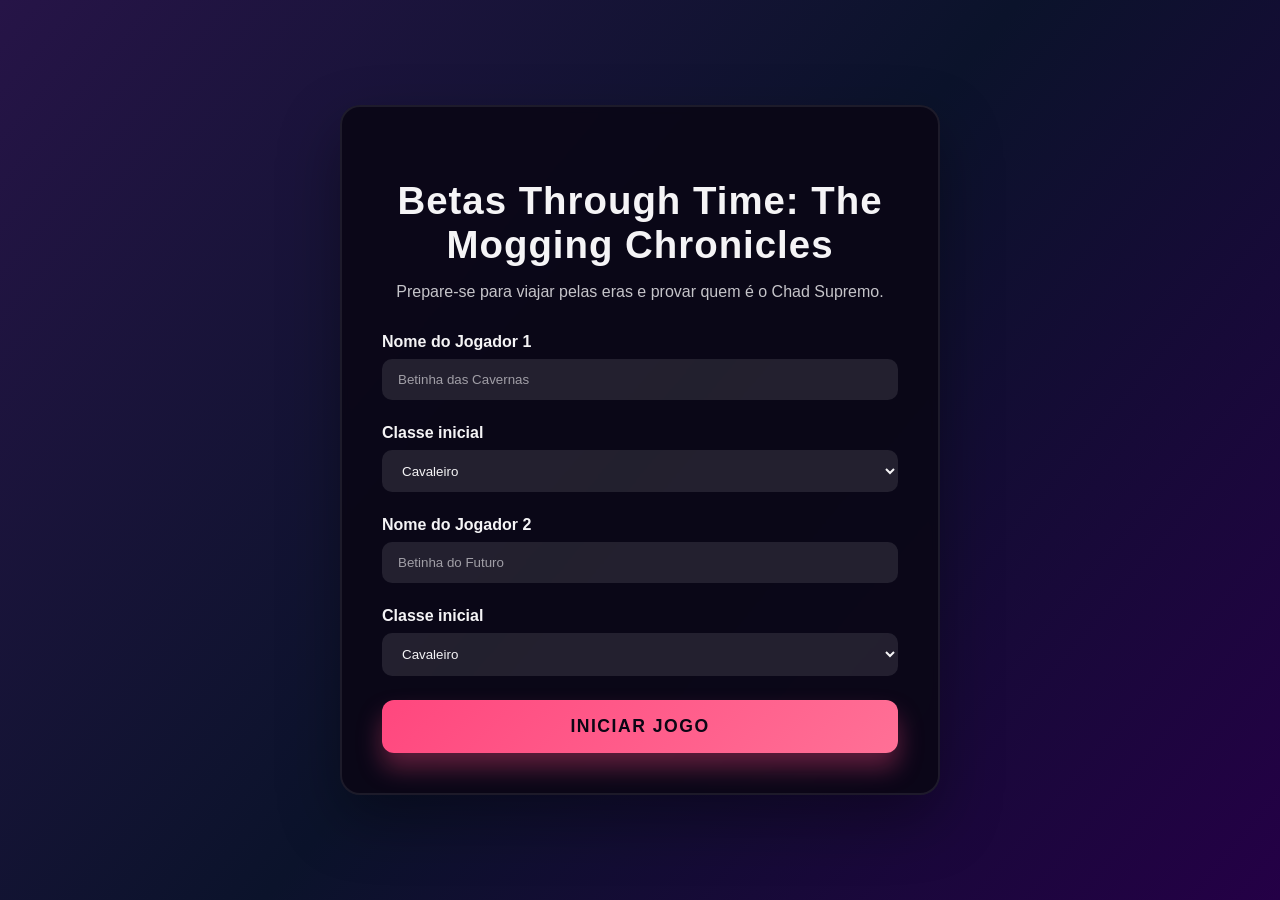
==== index.html @ 87194bad "Expand movesets and visual feedback" ====
<!DOCTYPE html>
<html lang="pt-BR">
<head>
    <meta charset="UTF-8">
    <meta name="viewport" content="width=device-width, initial-scale=1.0">
    <title>Betas Through Time: The Mogging Chronicles</title>
    <link rel="stylesheet" href="css/main.css">
</head>
<body class="index-body">
    <main class="menu-container">
        <section class="menu-card">
            <h1>Betas Through Time: The Mogging Chronicles</h1>
            <p class="menu-intro">Prepare-se para viajar pelas eras e provar quem é o Chad Supremo.</p>
            <form id="setup-form" action="game.html" method="get" class="setup-form">
                <div class="field-group">
                    <label for="player1">Nome do Jogador 1</label>
                    <input id="player1" name="p1" type="text" required placeholder="Betinha das Cavernas">
                </div>
                <div class="field-group">
                    <label for="classe1">Classe inicial</label>
                    <select id="classe1" name="c1">
                        <option value="cavaleiro">Cavaleiro</option>
                        <option value="bandido">Bandido</option>
                        <option value="ciborgue">Ciborgue</option>
                    </select>
                </div>
                <div class="field-group">
                    <label for="player2">Nome do Jogador 2</label>
                    <input id="player2" name="p2" type="text" required placeholder="Betinha do Futuro">
                </div>
                <div class="field-group">
                    <label for="classe2">Classe inicial</label>
                    <select id="classe2" name="c2">
                        <option value="cavaleiro">Cavaleiro</option>
                        <option value="bandido">Bandido</option>
                        <option value="ciborgue">Ciborgue</option>
                    </select>
                </div>
                <button type="submit" class="start-button">Iniciar Jogo</button>
            </form>
        </section>
    </main>
</body>
</html>
---- css/main.css ----
:root {
    --bg-dark: #0e0b16;
    --accent: #ff6584;
    --text-primary: #f5f4f6;
    --panel-bg: rgba(15, 10, 35, 0.85);
    --hp-green: #43d08a;
    --hp-red: #ff3860;
}

* {
    box-sizing: border-box;
}

body {
    margin: 0;
    font-family: 'Trebuchet MS', 'Segoe UI', sans-serif;
    background: radial-gradient(circle at top, #1b1232, #090510 55%);
    color: var(--text-primary);
    min-height: 100vh;
    display: flex;
    flex-direction: column;
}

.index-body {
    background: linear-gradient(130deg, #261447, #0b132b 50%, #240046);
    justify-content: center;
    align-items: center;
}

.menu-container {
    width: 100%;
    display: flex;
    justify-content: center;
    padding: 2rem;
}

.menu-card {
    background: rgba(10, 7, 22, 0.9);
    border-radius: 20px;
    padding: 2.5rem;
    max-width: 600px;
    width: 100%;
    text-align: center;
    box-shadow: 0 25px 60px rgba(0, 0, 0, 0.35);
    border: 2px solid rgba(255, 255, 255, 0.08);
    backdrop-filter: blur(4px);
}

.menu-card h1 {
    font-size: 2.4rem;
    margin-bottom: 1rem;
    letter-spacing: 1px;
}

.menu-intro {
    margin-bottom: 2rem;
    color: rgba(245, 244, 246, 0.8);
}

.setup-form {
    display: grid;
    gap: 1.5rem;
}

.field-group {
    display: grid;
    gap: 0.5rem;
    text-align: left;
}

.field-group label {
    font-weight: bold;
}

.field-group input,
.field-group select {
    padding: 0.8rem 1rem;
    border-radius: 10px;
    border: none;
    background: rgba(255, 255, 255, 0.1);
    color: var(--text-primary);
}

.field-group input::placeholder {
    color: rgba(245, 244, 246, 0.6);
}

.start-button {
    padding: 1rem;
    border-radius: 12px;
    border: none;
    font-size: 1.1rem;
    cursor: pointer;
    background: linear-gradient(135deg, #ff477e, #ff7096);
    color: #0b0614;
    font-weight: bold;
    text-transform: uppercase;
    letter-spacing: 1.5px;
    box-shadow: 0 15px 25px rgba(255, 71, 126, 0.35);
    transition: transform 0.2s ease, box-shadow 0.2s ease;
}

.start-button:hover {
    transform: translateY(-3px);
    box-shadow: 0 18px 30px rgba(255, 112, 150, 0.35);
}

.hud {
    display: flex;
    justify-content: space-between;
    align-items: center;
    padding: 1.5rem 3vw;
    background: rgba(10, 7, 22, 0.8);
    border-bottom: 2px solid rgba(255, 255, 255, 0.05);
}

.era-banner h1 {
    margin: 0 0 0.3rem 0;
    text-transform: uppercase;
    letter-spacing: 2px;
}

.scoreboard {
    display: flex;
    gap: 1.5rem;
}

.player-panel {
    background: var(--panel-bg);
    border-radius: 16px;
    padding: 1rem 1.5rem;
    width: 220px;
    position: relative;
    border: 2px solid transparent;
    transition: border-color 0.3s ease, transform 0.3s ease;
}

.player-panel.active-turn {
    border-color: var(--accent);
    transform: translateY(-6px);
    box-shadow: 0 12px 25px rgba(255, 101, 132, 0.4);
}

.player-panel.defending {
    border-color: #58d5ff;
    box-shadow: 0 12px 30px rgba(88, 213, 255, 0.4);
}

.player-panel h2 {
    margin: 0;
    font-size: 1.3rem;
}

.player-class {
    margin: 0.4rem 0 0.8rem;
    color: rgba(245, 244, 246, 0.7);
}

.hp-bar {
    width: 100%;
    height: 14px;
    background: rgba(255, 255, 255, 0.15);
    border-radius: 999px;
    overflow: hidden;
}

.hp-fill {
    height: 100%;
    background: linear-gradient(90deg, var(--hp-green), #8be78b);
    width: 100%;
    transition: width 0.4s ease;
}

.hp-fill.low {
    background: linear-gradient(90deg, var(--hp-red), #ff8a80);
}

.hp-value {
    display: inline-block;
    margin-top: 0.5rem;
    font-weight: bold;
}

.arena {
    flex: 1;
    display: grid;
    grid-template-columns: 2fr 1fr;
    gap: 2rem;
    padding: 2rem 3vw;
}

.fighters {
    position: relative;
    background: rgba(15, 10, 35, 0.65);
    border-radius: 20px;
    border: 2px solid rgba(255, 255, 255, 0.05);
    display: flex;
    align-items: flex-end;
    justify-content: space-between;
    padding: 2rem;
    overflow: hidden;
}

.fighter {
    width: 160px;
    height: 220px;
    background: url('../assets/ui/README.txt') center/cover no-repeat;
    border-radius: 14px;
    position: relative;
    box-shadow: 0 18px 40px rgba(0, 0, 0, 0.35);
}

.fighter::before {
    content: '';
    position: absolute;
    inset: -15%;
    border-radius: 18px;
    opacity: 0;
    pointer-events: none;
}

.sprite-left::after,
.sprite-right::after {
    content: '';
    position: absolute;
    left: 50%;
    bottom: -20px;
    transform: translateX(-50%);
    width: 120px;
    height: 20px;
    background: radial-gradient(circle, rgba(0, 0, 0, 0.4), transparent 70%);
}

.sprite-left {
    animation: idle-left 3s ease-in-out infinite;
}

.sprite-right {
    animation: idle-right 3s ease-in-out infinite;
}

@keyframes idle-left {
    0%, 100% { transform: translateY(0); }
    50% { transform: translateY(-10px); }
}

@keyframes idle-right {
    0%, 100% { transform: translateY(0); }
    50% { transform: translateY(-12px); }
}

.fighter.attack-animate {
    animation: attack-burst 0.4s ease forwards;
}

@keyframes attack-burst {
    0% { transform: translateY(0) scale(1); }
    40% { transform: translateY(-30px) scale(1.05); }
    100% { transform: translateY(0) scale(1); }
}

.fighter.attack-slash::before {
    background: linear-gradient(120deg, rgba(255, 255, 255, 0.8), rgba(255, 102, 128, 0.6));
    animation: slash-sweep 0.45s ease forwards;
}

.fighter.attack-impact::before {
    background: radial-gradient(circle, rgba(255, 196, 86, 0.9), rgba(255, 117, 92, 0));
    animation: impact-burst 0.4s ease forwards;
}

.fighter.attack-tech::before {
    background: conic-gradient(from 0deg, rgba(72, 225, 255, 0.85), rgba(97, 69, 255, 0.7), rgba(72, 225, 255, 0.85));
    animation: tech-spike 0.5s ease forwards;
}

.fighter.attack-shadow::before {
    background: radial-gradient(circle at 30% 30%, rgba(0, 0, 0, 0.7), rgba(129, 87, 255, 0.65), transparent 65%);
    animation: shadow-veil 0.5s ease forwards;
}

@keyframes slash-sweep {
    0% { opacity: 0; transform: translateX(-80%) rotate(-12deg); }
    40% { opacity: 0.9; }
    100% { opacity: 0; transform: translateX(40%) rotate(8deg); }
}

@keyframes impact-burst {
    0% { opacity: 0.9; transform: scale(0.5); }
    70% { opacity: 0.5; transform: scale(1.2); }
    100% { opacity: 0; transform: scale(1.45); }
}

@keyframes tech-spike {
    0% { opacity: 0.9; transform: rotate(0deg) scale(0.6); }
    60% { opacity: 0.7; transform: rotate(40deg) scale(1.1); }
    100% { opacity: 0; transform: rotate(90deg) scale(1.4); }
}

@keyframes shadow-veil {
    0% { opacity: 0.8; transform: scale(0.7); }
    60% { opacity: 0.5; transform: scale(1.05); }
    100% { opacity: 0; transform: scale(1.4); }
}

.fighter.damage-flash {
    animation: damage-flash 0.45s ease;
}

@keyframes damage-flash {
    0% { filter: brightness(1); }
    30% { filter: brightness(1.6); }
    100% { filter: brightness(1); }
}

.fighter.hit-impact {
    animation: hit-shake 0.35s ease;
}

@keyframes hit-shake {
    0%, 100% { transform: translateX(0); }
    25% { transform: translateX(-10px); }
    50% { transform: translateX(8px); }
    75% { transform: translateX(-6px); }
}

.fighter.hit-slash {
    animation: hit-slice 0.35s ease;
}

@keyframes hit-slice {
    0% { transform: skewX(0deg); }
    30% { transform: skewX(-10deg); }
    60% { transform: skewX(6deg); }
    100% { transform: skewX(0deg); }
}

.fighter.hit-tech {
    box-shadow: 0 0 25px rgba(101, 240, 255, 0.6), inset 0 0 12px rgba(86, 203, 255, 0.4);
}

.fighter.hit-shadow {
    animation: shadow-ripple 0.45s ease;
}

@keyframes shadow-ripple {
    0% { filter: drop-shadow(0 0 0 rgba(80, 0, 160, 0.6)); }
    50% { filter: drop-shadow(0 0 12px rgba(130, 90, 255, 0.9)); }
    100% { filter: drop-shadow(0 0 0 rgba(80, 0, 160, 0.0)); }
}

.fighter.guard-stance {
    animation: guard-pulse 0.8s ease;
    box-shadow: 0 0 18px rgba(88, 213, 255, 0.5);
}

@keyframes guard-pulse {
    0%, 100% { transform: translateY(0); }
    50% { transform: translateY(-8px); }
}

.fighter.taunt-glow {
    animation: taunt-glow 1s ease;
    box-shadow: 0 0 18px rgba(255, 110, 180, 0.55);
}

@keyframes taunt-glow {
    0% { filter: hue-rotate(0deg); }
    50% { filter: hue-rotate(45deg) saturate(1.4); }
    100% { filter: hue-rotate(0deg); }
}

.speech-bubble {
    position: absolute;
    left: 50%;
    bottom: 100%;
    transform: translate(-50%, -12px) scale(0.6);
    background: rgba(21, 16, 40, 0.92);
    border: 2px solid rgba(255, 255, 255, 0.15);
    padding: 0.4rem 0.6rem;
    border-radius: 12px;
    font-size: 0.75rem;
    min-width: 120px;
    text-align: center;
    opacity: 0;
    pointer-events: none;
    transition: opacity 0.2s ease, transform 0.2s ease;
}

.speech-bubble::after {
    content: '';
    position: absolute;
    left: 50%;
    bottom: -10px;
    transform: translateX(-50%);
    width: 0;
    height: 0;
    border-left: 10px solid transparent;
    border-right: 10px solid transparent;
    border-top: 12px solid rgba(21, 16, 40, 0.92);
}

.speech-bubble.visible {
    opacity: 1;
    transform: translate(-50%, -18px) scale(1);
}

.brutal-banner {
    position: absolute;
    top: 40%;
    left: 50%;
    transform: translate(-50%, -50%) scale(0.5);
    font-size: 4rem;
    letter-spacing: 12px;
    font-weight: 900;
    color: #ff3860;
    text-shadow: 0 0 20px rgba(255, 56, 96, 0.8);
    opacity: 0;
    transition: opacity 0.4s ease, transform 0.4s ease;
    pointer-events: none;
}

.brutal-banner.visible {
    opacity: 1;
    transform: translate(-50%, -50%) scale(1);
}

.abilities {
    background: rgba(15, 10, 35, 0.7);
    border-radius: 20px;
    padding: 1.5rem;
    border: 2px solid rgba(255, 255, 255, 0.05);
}

.habilidades-list {
    list-style: none;
    padding: 0;
    margin: 1rem 0 0;
    display: grid;
    gap: 0.8rem;
}

.habilidades-list li {
    background: rgba(255, 255, 255, 0.05);
    padding: 0.6rem 0.8rem;
    border-radius: 12px;
}

.controls {
    grid-column: 1 / -1;
    display: grid;
    grid-template-columns: 1fr 1fr;
    gap: 2rem;
}

.buttons {
    display: flex;
    gap: 1rem;
    flex-wrap: wrap;
}

.action-button {
    flex: 1 1 160px;
    padding: 1rem 1.2rem;
    border-radius: 14px;
    border: none;
    font-size: 1rem;
    cursor: pointer;
    text-transform: uppercase;
    letter-spacing: 1px;
    font-weight: bold;
    background: linear-gradient(140deg, rgba(255, 255, 255, 0.12), rgba(255, 255, 255, 0.05));
    color: var(--text-primary);
    border: 2px solid rgba(255, 255, 255, 0.07);
    transition: transform 0.2s ease, box-shadow 0.2s ease, border-color 0.2s ease;
}

.action-button:hover:not(:disabled) {
    transform: translateY(-4px);
    box-shadow: 0 16px 30px rgba(0, 0, 0, 0.45);
    border-color: var(--accent);
}

.action-button:disabled {
    opacity: 0.4;
    cursor: not-allowed;
}

.log {
    background: rgba(15, 10, 35, 0.7);
    border-radius: 20px;
    padding: 1.5rem;
    border: 2px solid rgba(255, 255, 255, 0.05);
    overflow: hidden;
}

.log-table {
    width: 100%;
    border-collapse: collapse;
}

.log-table th,
.log-table td {
    padding: 0.75rem 0.5rem;
    text-align: left;
}

.log-table tbody tr:nth-child(odd) {
    background: rgba(255, 255, 255, 0.04);
}

.footer-message {
    text-align: center;
    padding: 1rem 0;
    background: rgba(10, 7, 22, 0.85);
    border-top: 2px solid rgba(255, 255, 255, 0.05);
}

@media (max-width: 1024px) {
    .arena {
        grid-template-columns: 1fr;
    }

    .controls {
        grid-template-columns: 1fr;
    }

    .scoreboard {
        width: 100%;
        justify-content: space-between;
    }
}

@media (max-width: 720px) {
    .hud {
        flex-direction: column;
        gap: 1.5rem;
    }

    .scoreboard {
        flex-direction: column;
        align-items: center;
    }

    .player-panel {
        width: 100%;
    }

    .buttons {
        flex-direction: column;
    }
}
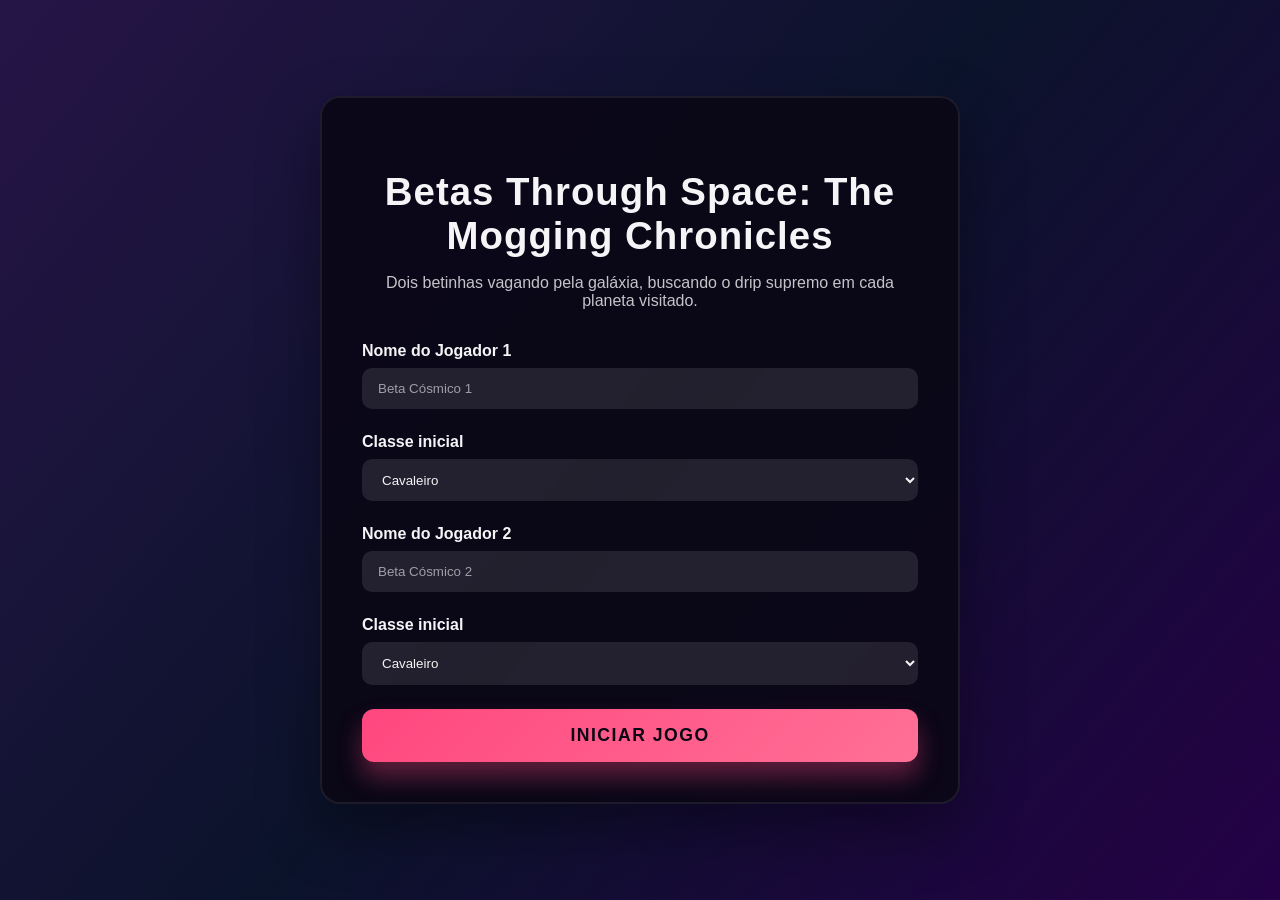
==== commit a4281e71: "Reimagine arena com planetas, chefes e duelo final" ====
--- a/index.html
+++ b/index.html
@@ -3,18 +3,18 @@
 <head>
     <meta charset="UTF-8">
     <meta name="viewport" content="width=device-width, initial-scale=1.0">
-    <title>Betas Through Time: The Mogging Chronicles</title>
+    <title>Betas Through Space: The Mogging Chronicles</title>
     <link rel="stylesheet" href="css/main.css">
 </head>
 <body class="index-body">
     <main class="menu-container">
         <section class="menu-card">
-            <h1>Betas Through Time: The Mogging Chronicles</h1>
-            <p class="menu-intro">Prepare-se para viajar pelas eras e provar quem é o Chad Supremo.</p>
+            <h1>Betas Through Space: The Mogging Chronicles</h1>
+            <p class="menu-intro">Dois betinhas vagando pela galáxia, buscando o drip supremo em cada planeta visitado.</p>
             <form id="setup-form" action="game.html" method="get" class="setup-form">
                 <div class="field-group">
                     <label for="player1">Nome do Jogador 1</label>
-                    <input id="player1" name="p1" type="text" required placeholder="Betinha das Cavernas">
+                    <input id="player1" name="p1" type="text" required placeholder="Beta Cósmico 1">
                 </div>
                 <div class="field-group">
                     <label for="classe1">Classe inicial</label>
@@ -26,7 +26,7 @@
                 </div>
                 <div class="field-group">
                     <label for="player2">Nome do Jogador 2</label>
-                    <input id="player2" name="p2" type="text" required placeholder="Betinha do Futuro">
+                    <input id="player2" name="p2" type="text" required placeholder="Beta Cósmico 2">
                 </div>
                 <div class="field-group">
                     <label for="classe2">Classe inicial</label>
--- a/css/main.css
+++ b/css/main.css
@@ -1,10 +1,11 @@
 :root {
-    --bg-dark: #0e0b16;
+    --bg-deep: #060914;
     --accent: #ff6584;
     --text-primary: #f5f4f6;
-    --panel-bg: rgba(15, 10, 35, 0.85);
+    --panel-bg: rgba(10, 13, 31, 0.85);
     --hp-green: #43d08a;
     --hp-red: #ff3860;
+    --boss-gold: #f9d976;
 }
 
 * {
@@ -19,6 +20,7 @@
     min-height: 100vh;
     display: flex;
     flex-direction: column;
+    position: relative;
 }
 
 .index-body {
@@ -38,7 +40,7 @@
     background: rgba(10, 7, 22, 0.9);
     border-radius: 20px;
     padding: 2.5rem;
-    max-width: 600px;
+    max-width: 640px;
     width: 100%;
     text-align: center;
     box-shadow: 0 25px 60px rgba(0, 0, 0, 0.35);
@@ -123,16 +125,25 @@
 .scoreboard {
     display: flex;
     gap: 1.5rem;
-}
-
-.player-panel {
+    align-items: stretch;
+}
+
+.player-panel,
+.boss-panel {
     background: var(--panel-bg);
     border-radius: 16px;
     padding: 1rem 1.5rem;
     width: 220px;
     position: relative;
     border: 2px solid transparent;
-    transition: border-color 0.3s ease, transform 0.3s ease;
+    transition: border-color 0.3s ease, transform 0.3s ease, box-shadow 0.3s ease;
+}
+
+.boss-panel {
+    width: 240px;
+    text-align: center;
+    border-color: rgba(249, 217, 118, 0.4);
+    box-shadow: 0 18px 40px rgba(249, 217, 118, 0.2);
 }
 
 .player-panel.active-turn {
@@ -146,12 +157,14 @@
     box-shadow: 0 12px 30px rgba(88, 213, 255, 0.4);
 }
 
-.player-panel h2 {
+.player-panel h2,
+.boss-panel h2 {
     margin: 0;
     font-size: 1.3rem;
 }
 
-.player-class {
+.player-class,
+#boss-desc {
     margin: 0.4rem 0 0.8rem;
     color: rgba(245, 244, 246, 0.7);
 }
@@ -175,10 +188,18 @@
     background: linear-gradient(90deg, var(--hp-red), #ff8a80);
 }
 
+.boss-bar .hp-fill {
+    background: linear-gradient(90deg, #ffd36b, #ff8a3d);
+}
+
 .hp-value {
     display: inline-block;
     margin-top: 0.5rem;
     font-weight: bold;
+}
+
+.hidden {
+    display: none !important;
 }
 
 .arena {
@@ -201,34 +222,43 @@
     overflow: hidden;
 }
 
+.fighter,
+.boss-sprite {
+    position: relative;
+    display: flex;
+    align-items: flex-end;
+    justify-content: center;
+    box-shadow: 0 18px 40px rgba(0, 0, 0, 0.35);
+    border-radius: 24px;
+    background: linear-gradient(180deg, rgba(28, 22, 54, 0.7) 0%, rgba(12, 9, 24, 0.9) 100%);
+}
+
 .fighter {
-    width: 160px;
-    height: 220px;
-    background: url('../assets/ui/README.txt') center/cover no-repeat;
-    border-radius: 14px;
-    position: relative;
-    box-shadow: 0 18px 40px rgba(0, 0, 0, 0.35);
+    width: 170px;
+    height: 240px;
+    overflow: visible;
+    transition: filter 0.3s ease;
 }
 
 .fighter::before {
     content: '';
     position: absolute;
     inset: -15%;
-    border-radius: 18px;
+    border-radius: 24px;
     opacity: 0;
     pointer-events: none;
 }
 
-.sprite-left::after,
-.sprite-right::after {
+.fighter::after,
+.boss-sprite::after {
     content: '';
     position: absolute;
     left: 50%;
     bottom: -20px;
     transform: translateX(-50%);
-    width: 120px;
-    height: 20px;
-    background: radial-gradient(circle, rgba(0, 0, 0, 0.4), transparent 70%);
+    width: 140px;
+    height: 24px;
+    background: radial-gradient(circle, rgba(0, 0, 0, 0.45), transparent 70%);
 }
 
 .sprite-left {
@@ -247,6 +277,118 @@
 @keyframes idle-right {
     0%, 100% { transform: translateY(0); }
     50% { transform: translateY(-12px); }
+}
+
+.sprite-avatar {
+    width: 120px;
+    height: 180px;
+    position: relative;
+    border-radius: 55% 55% 38% 38% / 60% 60% 40% 40%;
+    background: linear-gradient(180deg, #6a63ff 0%, #2f2a71 65%, #14102c 100%);
+    box-shadow: 0 14px 24px rgba(0, 0, 0, 0.55);
+    overflow: visible;
+}
+
+.sprite-avatar::before,
+.sprite-avatar::after {
+    content: '';
+    position: absolute;
+    left: 50%;
+    transform: translateX(-50%);
+}
+
+.sprite-avatar::before {
+    top: -46px;
+    width: 94px;
+    height: 94px;
+    border-radius: 50%;
+    background: radial-gradient(circle at 40% 35%, #fefefe 0%, #9ea8ff 50%, #303d8f 100%);
+    box-shadow: 0 0 18px rgba(138, 153, 255, 0.6);
+}
+
+.sprite-avatar::after {
+    bottom: 18px;
+    width: 110px;
+    height: 38px;
+    border-radius: 20px;
+    background: linear-gradient(90deg, rgba(255, 255, 255, 0.18), rgba(150, 150, 255, 0.05));
+}
+
+.fighter[data-classe='cavaleiro'] .sprite-avatar {
+    background: linear-gradient(180deg, #d9defa 0%, #6576d0 60%, #2a326c 100%);
+}
+
+.fighter[data-classe='cavaleiro'] .sprite-avatar::before {
+    background: radial-gradient(circle at 50% 30%, #fdfdfd 0%, #b5c4ff 55%, #3d4a9b 100%);
+    box-shadow: 0 0 20px rgba(173, 189, 255, 0.65);
+}
+
+.fighter[data-classe='cavaleiro'] .sprite-avatar::after {
+    background: linear-gradient(90deg, rgba(255, 255, 255, 0.35), rgba(123, 142, 255, 0.25));
+    height: 46px;
+    bottom: 20px;
+    border-radius: 26px;
+}
+
+.fighter[data-classe='bandido'] .sprite-avatar {
+    background: linear-gradient(180deg, #1e1024 0%, #3c1e4a 45%, #120912 100%);
+    box-shadow: 0 14px 24px rgba(17, 0, 25, 0.55);
+}
+
+.fighter[data-classe='bandido'] .sprite-avatar::before {
+    background: radial-gradient(circle at 50% 30%, #3d0f4a 0%, #19051f 55%, #0a040d 100%);
+    box-shadow: 0 0 22px rgba(200, 70, 255, 0.55);
+}
+
+.fighter[data-classe='bandido'] .sprite-avatar::after {
+    background: linear-gradient(90deg, rgba(255, 52, 131, 0.3), rgba(114, 20, 160, 0.4), rgba(255, 52, 131, 0.3));
+    height: 40px;
+    bottom: 26px;
+    filter: drop-shadow(0 0 8px rgba(255, 52, 131, 0.4));
+}
+
+.fighter[data-classe='bandido'] .sprite-avatar::after {
+    border-radius: 30px;
+}
+
+.fighter[data-classe='ciborgue'] .sprite-avatar {
+    background: linear-gradient(180deg, #44c7ff 0%, #1b7bd5 50%, #072349 100%);
+    box-shadow: 0 14px 24px rgba(4, 75, 130, 0.5);
+}
+
+.fighter[data-classe='ciborgue'] .sprite-avatar::before {
+    background: radial-gradient(circle at 50% 40%, #e1fbff 0%, #6ad1ff 45%, #0a315c 100%);
+    box-shadow: 0 0 22px rgba(111, 226, 255, 0.6);
+}
+
+.fighter[data-classe='ciborgue'] .sprite-avatar::after {
+    background: linear-gradient(90deg, rgba(111, 226, 255, 0.5), rgba(28, 158, 255, 0.3), rgba(111, 226, 255, 0.5));
+    height: 42px;
+    bottom: 22px;
+    border-radius: 22px;
+}
+
+.sprite-avatar::before,
+.sprite-avatar::after {
+    transition: background 0.4s ease, box-shadow 0.4s ease;
+}
+
+.sprite-avatar::before {
+    border: 4px solid rgba(255, 255, 255, 0.12);
+}
+
+.sprite-avatar.sync-ready {
+    box-shadow: 0 0 28px rgba(82, 244, 255, 0.6), 0 0 12px rgba(82, 244, 255, 0.45);
+}
+
+.sprite-avatar.sync-charge {
+    animation: sync-charge 0.7s ease;
+}
+
+@keyframes sync-charge {
+    0% { transform: translateX(-50%) scale(1); }
+    50% { transform: translateX(-50%) scale(1.08); }
+    100% { transform: translateX(-50%) scale(1); }
 }
 
 .fighter.attack-animate {
@@ -359,50 +501,78 @@
     50% { transform: translateY(-8px); }
 }
 
-.fighter.taunt-glow {
-    animation: taunt-glow 1s ease;
-    box-shadow: 0 0 18px rgba(255, 110, 180, 0.55);
-}
-
-@keyframes taunt-glow {
-    0% { filter: hue-rotate(0deg); }
-    50% { filter: hue-rotate(45deg) saturate(1.4); }
-    100% { filter: hue-rotate(0deg); }
-}
-
-.speech-bubble {
-    position: absolute;
-    left: 50%;
-    bottom: 100%;
-    transform: translate(-50%, -12px) scale(0.6);
-    background: rgba(21, 16, 40, 0.92);
-    border: 2px solid rgba(255, 255, 255, 0.15);
-    padding: 0.4rem 0.6rem;
-    border-radius: 12px;
-    font-size: 0.75rem;
-    min-width: 120px;
-    text-align: center;
-    opacity: 0;
-    pointer-events: none;
-    transition: opacity 0.2s ease, transform 0.2s ease;
-}
-
-.speech-bubble::after {
+.boss-sprite.boss-attack {
+    animation: boss-attack 0.5s ease;
+}
+
+@keyframes boss-attack {
+    0% { transform: translateY(0) scale(1); }
+    40% { transform: translateY(-18px) scale(1.05); }
+    100% { transform: translateY(0) scale(1); }
+}
+
+.boss-sprite.boss-hit {
+    animation: boss-hit 0.45s ease;
+}
+
+@keyframes boss-hit {
+    0% { filter: brightness(1); }
+    30% { filter: brightness(1.4); }
+    100% { filter: brightness(1); }
+}
+
+.boss-sprite.hit-impact {
+    animation: hit-shake 0.35s ease;
+}
+
+.boss-sprite.hit-slash {
+    animation: hit-slice 0.35s ease;
+}
+
+.boss-sprite.hit-tech {
+    box-shadow: 0 0 35px rgba(101, 240, 255, 0.5), inset 0 0 18px rgba(86, 203, 255, 0.35);
+}
+
+.boss-sprite.hit-shadow {
+    animation: boss-shadow 0.45s ease;
+}
+
+@keyframes boss-shadow {
+    0% { filter: drop-shadow(0 0 0 rgba(110, 60, 200, 0.6)); }
+    50% { filter: drop-shadow(0 0 18px rgba(170, 120, 255, 0.9)); }
+    100% { filter: drop-shadow(0 0 0 rgba(110, 60, 200, 0)); }
+}
+
+.boss-sprite {
+    width: 220px;
+    height: 260px;
+    border-radius: 28px;
+    overflow: visible;
+    background: linear-gradient(180deg, rgba(60, 18, 96, 0.8) 0%, rgba(18, 5, 42, 0.95) 100%);
+}
+
+.boss-sprite::before {
     content: '';
     position: absolute;
-    left: 50%;
-    bottom: -10px;
-    transform: translateX(-50%);
-    width: 0;
-    height: 0;
-    border-left: 10px solid transparent;
-    border-right: 10px solid transparent;
-    border-top: 12px solid rgba(21, 16, 40, 0.92);
-}
-
-.speech-bubble.visible {
-    opacity: 1;
-    transform: translate(-50%, -18px) scale(1);
+    inset: 12% 10% 20% 10%;
+    border-radius: 40% 40% 30% 30% / 45% 45% 55% 55%;
+    background: linear-gradient(180deg, rgba(255, 208, 109, 0.9), rgba(255, 108, 94, 0.75));
+    box-shadow: 0 0 40px rgba(255, 180, 120, 0.4);
+}
+
+.boss-sprite[data-boss='aurora']::before {
+    background: linear-gradient(180deg, rgba(149, 226, 255, 0.95), rgba(75, 95, 255, 0.85));
+    box-shadow: 0 0 40px rgba(120, 189, 255, 0.55);
+}
+
+.boss-sprite[data-boss='sucata']::before {
+    background: linear-gradient(180deg, rgba(255, 197, 109, 0.95), rgba(155, 96, 41, 0.9));
+    box-shadow: 0 0 40px rgba(255, 172, 78, 0.55);
+}
+
+.boss-sprite[data-boss='lua']::before {
+    background: linear-gradient(180deg, rgba(255, 125, 179, 0.95), rgba(122, 64, 255, 0.9));
+    box-shadow: 0 0 40px rgba(255, 134, 214, 0.55);
 }
 
 .brutal-banner {
@@ -418,6 +588,8 @@
     opacity: 0;
     transition: opacity 0.4s ease, transform 0.4s ease;
     pointer-events: none;
+    text-align: center;
+    padding: 0 1rem;
 }
 
 .brutal-banner.visible {
@@ -459,7 +631,8 @@
     flex-wrap: wrap;
 }
 
-.action-button {
+.action-button,
+.phase-button {
     flex: 1 1 160px;
     padding: 1rem 1.2rem;
     border-radius: 14px;
@@ -469,19 +642,30 @@
     text-transform: uppercase;
     letter-spacing: 1px;
     font-weight: bold;
-    background: linear-gradient(140deg, rgba(255, 255, 255, 0.12), rgba(255, 255, 255, 0.05));
     color: var(--text-primary);
     border: 2px solid rgba(255, 255, 255, 0.07);
-    transition: transform 0.2s ease, box-shadow 0.2s ease, border-color 0.2s ease;
-}
-
-.action-button:hover:not(:disabled) {
+    transition: transform 0.2s ease, box-shadow 0.2s ease, border-color 0.2s ease, background 0.2s ease;
+}
+
+.action-button {
+    background: linear-gradient(140deg, rgba(255, 255, 255, 0.12), rgba(255, 255, 255, 0.05));
+}
+
+.phase-button {
+    background: linear-gradient(140deg, rgba(255, 208, 109, 0.35), rgba(255, 122, 92, 0.35));
+    border-color: rgba(255, 200, 120, 0.4);
+    color: #fff4d5;
+}
+
+.action-button:hover:not(:disabled),
+.phase-button:hover:not(:disabled) {
     transform: translateY(-4px);
     box-shadow: 0 16px 30px rgba(0, 0, 0, 0.45);
     border-color: var(--accent);
 }
 
-.action-button:disabled {
+.action-button:disabled,
+.phase-button:disabled {
     opacity: 0.4;
     cursor: not-allowed;
 }
@@ -516,6 +700,17 @@
     border-top: 2px solid rgba(255, 255, 255, 0.05);
 }
 
+@media (max-width: 1200px) {
+    .scoreboard {
+        gap: 1rem;
+    }
+
+    .player-panel,
+    .boss-panel {
+        width: 200px;
+    }
+}
+
 @media (max-width: 1024px) {
     .arena {
         grid-template-columns: 1fr;
@@ -542,7 +737,8 @@
         align-items: center;
     }
 
-    .player-panel {
+    .player-panel,
+    .boss-panel {
         width: 100%;
     }
 
@@ -550,3 +746,68 @@
         flex-direction: column;
     }
 }
+
+.space-intro {
+    position: fixed;
+    inset: 0;
+    background: radial-gradient(circle at bottom, rgba(12, 9, 24, 0.96) 0%, rgba(1, 2, 10, 0.98) 80%);
+    color: #ffe05d;
+    display: flex;
+    flex-direction: column;
+    justify-content: flex-end;
+    align-items: center;
+    padding: 3rem 1.5rem 4rem;
+    z-index: 999;
+    overflow: hidden;
+    transition: opacity 0.6s ease;
+}
+
+.space-intro.hidden {
+    opacity: 0;
+    pointer-events: none;
+}
+
+.intro-skip {
+    position: absolute;
+    top: 1.5rem;
+    right: 2rem;
+    font-size: 0.9rem;
+    letter-spacing: 1px;
+    text-transform: uppercase;
+    background: rgba(0, 0, 0, 0.35);
+    padding: 0.4rem 0.8rem;
+    border-radius: 999px;
+    border: 1px solid rgba(255, 224, 93, 0.5);
+}
+
+.intro-crawl {
+    width: min(680px, 90%);
+    text-align: justify;
+    font-size: 1.2rem;
+    line-height: 1.8;
+    transform-origin: 50% 100%;
+    animation: crawl 40s linear forwards;
+}
+
+.intro-crawl h2 {
+    text-align: center;
+    margin: 0 0 1.5rem;
+    letter-spacing: 4px;
+}
+
+.intro-crawl p {
+    margin: 1rem 0;
+}
+
+.intro-crawl .episode {
+    text-align: center;
+    font-weight: bold;
+    letter-spacing: 6px;
+    text-transform: uppercase;
+    margin-bottom: 1rem;
+}
+
+@keyframes crawl {
+    0% { transform: perspective(450px) rotateX(15deg) translateY(60%); opacity: 1; }
+    100% { transform: perspective(450px) rotateX(25deg) translateY(-200%); opacity: 0; }
+}
